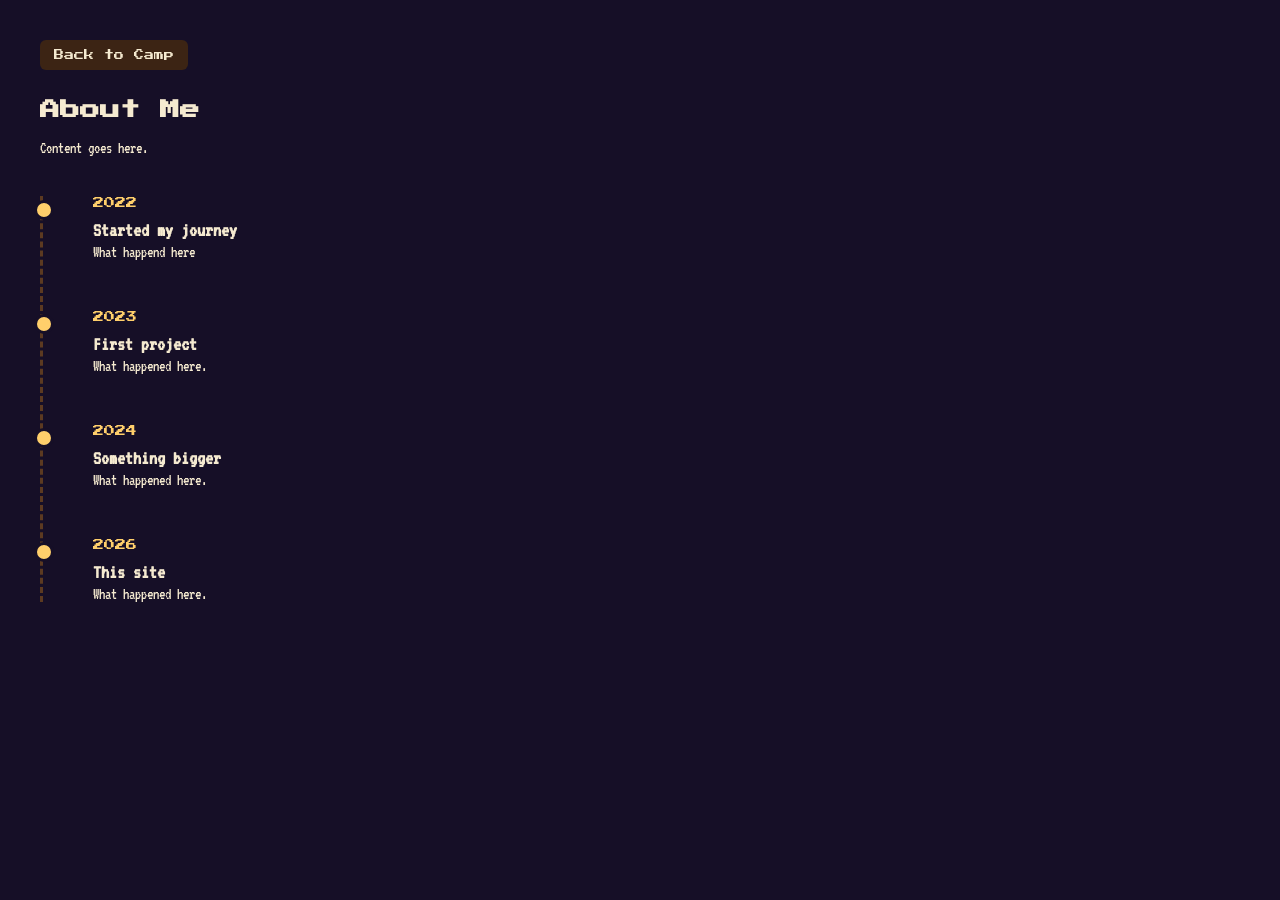
==== about.html @ 57d64c38 "Add About page and map node navigation Introduces a new `about.html` page with timeline content and " ====
<!DOCTYPE html>
<html lang="en">
<head>
    <meta charset="UTF-8">
    <meta name="viewport" content="width=device-width, initial-scale=1.0">
    <title>About Me - Arnav Seth</title>
    <link rel="preconnect" href="https://fonts.googleapis.com">
  <link rel="preconnect" href="https://fonts.gstatic.com" crossorigin>
  <link href="https://fonts.googleapis.com/css2?family=Press+Start+2P&family=VT323&display=swap" rel="stylesheet">
  <link rel="stylesheet" href="style.css">
</head>

<body>
<main class="page">
  <a href="camp.html" class="back-link">Back to Camp</a>
  <h1>About Me</h1>
  <p> Content goes here.</p>

  <div class="timeline">
    <div class="timeline-item">
      <span class="timeline-year">2022</span>
      <h3>Started my journey</h3>
      <p> What happend here</p>
    </div>
    <div class="timeline-item">
        <span class="timeline-year">2023</span>
        <h3>First project</h3>
        <p>What happened here.</p>
      </div>
      <div class="timeline-item">
        <span class="timeline-year">2024</span>
        <h3>Something bigger</h3>
        <p>What happened here.</p>
      </div>
      <div class="timeline-item">
        <span class="timeline-year">2026</span>
        <h3>This site</h3>
        <p>What happened here.</p>
      </div>
  </div>
</main>

<script src="about.js" defer></script>
</body>
</html>
---- style.css ----
* {
  margin: 0;
  padding: 0;
  box-sizing: border-box;
}

html, body {
  overflow-x: hidden;
}

#home {
  position: relative;
  width: 100%;
  height: 100vh;
  overflow: hidden;
  transition: opacity 0.6s ease;
}

#home img {
  width: 100%;
  height: 100%;
  object-fit: cover;
  display: block;
  transition: transform 1s ease, filter 1s ease;
}

#home.leaving {
  opacity: 0;
}

#home.leaving img {
  transform: scale(1.15);
  filter: brightness(1.4);
}

#explore-btn {
  position: absolute;
  top: 39%;
  left: 50%;
  width: 60%;
  height: 60px;
  transform: translate(-50%, -50%);
  background: transparent;
  border: none;
  cursor: pointer;
}


#map {
  position: fixed;
  inset: 0;
  background-color: #160f27;
  opacity: 0;
  transition: opacity 0.8s ease 0.2s;
}

#map.show {
  opacity: 1;
}

.hidden {
  display: none;
}

.map-stage {
  position: relative;
  width: 100%;
  height: 100%;
}

.node {
  position: absolute;
  transform: translate(-50%, -50%);
  background: none;
  border: none;
  cursor: pointer;
  display: flex;
  flex-direction: column;
  align-items: center;
  gap: 6px;
}

.node .badge {
  width: 60px;
  height: 60px;
  display: flex;
  align-items: center;
  justify-content: center;
  font-size: 26px;
  background: #5c3a21;
  border: 3px solid #3c2414;
  border-radius: 8px;
  animation: bob 3.4s ease-in-out infinite;
  transition: transform 0.25s ease, box-shadow 0.25s ease;
}

@keyframes bob {
  0%, 100% {transform: translateY(0);}
  50% {transform: translateY(-6px);}
}
.node .label {
  font-family: 'Press Start 2P', monospace;
  font-size: 9px;
  color: #f5ead0;
  background: #160f27dd;
  padding: 4px 7px;
  border-radius: 4px;
}

.node:hover .badge {
  transform: translateY(-6px) scale(1.1);
  box-shadow: 0 0 0 2px #ffcf6b, 0 0 16px 4px rgba(255,207,107,0.5);
}

.node:nth-of-type(even) .badge {
  animation-delay: -1.7s;
}

#back-btn {
  position: absolute;
  top: 16px;
  left: 16px;
  font-family: 'Press Start 2P', monospace;
  font-size: 10px;
  color: #f5ead0;
  background: #3c2414;
  border: none;
  padding: 10px 14px;
  border-radius: 6px;
  cursor: pointer;
}
.path-svg {
  position: absolute;
  inset: 0;
  width: 100%;
  height: 100%;
}

.path-svg path {
  fill: none;
  stroke: #5c3a21;
  stroke-width: 6;
  stroke-dasharray: 14 12;
  stroke-linecap: round;
  opacity: 0.6;
}

.ember-field {
  position: absolute;
  inset: 0;
  pointer-events: none;
  overflow: hidden;
}

.ember {
  position: absolute;
  bottom: -10px;
  width: 4px;
  height: 4px;
  background: #ff7a3c;
  box-shadow: 0 0 6px 2px #ff7a3c;
  border-radius: 1px;
  animation: rise linear infinite;
}

@keyframes rise {
  0%   { transform: translateY(0) translateX(0); opacity: 0; }
  10%  { opacity: 0.9; }
  90%  { opacity: 0.4; }
  100% { transform: translateY(-100vh) translateX(var(--drift, 20px)); opacity: 0; }
}


@media (max-width: 600px) {
  .node .badge {
    width: 48px;
    height: 48px;
    font-size: 20px;
  }

.node .label {
    font-size: 7px;
    padding: 3px 5px;
  }

  #back-btn {
    font-size: 8px;
    padding: 8px 10px;
  }
}

.page {
  min-height: 100vh;
  background-color: #160f27;
  color: #f5ead0;
  padding: 40px;
  font-family: 'VT323', monospace;
}

.page h1 {
  font-family: 'Press Start 2P', monospace;
  font-size: 20px;
  margin-bottom: 20px;
}

.back-link {
  display: inline-block;
  margin-bottom: 30px;
  font-family: 'Press Start 2P', monospace;
  font-size: 10px;
  color: #f5ead0;
  text-decoration: none;
  background: #3c2414;
  padding: 10px 14px;
  border-radius: 6px;
}

.back-link:hover {
  color: #ffcf6b;
}

@keyframes blurIn {
  from {
    opacity: 0;
    filter: blur(12px);
    transform: translateY(10px);
  }
  to {
    opacity: 1;
    filter: blur(0);
    transform: translateY(0);
  }
}

.page {
  animation: blurIn 0.9s ease-out;
}

.timeline {
  position: relative;
  margin-top: 40px;
  padding-left: 30px;
  border-left: 3px dashed #5c3a21;
}

.timeline-item {
  position: relative;
  margin-bottom: 50px;
  padding-left: 20px;
}

.timeline-item::before {
  content: '';
  position: absolute;
  left: -39px;
  top: 4px;
  width: 14px;
  height: 14px;
  background: #ffcf6b;
  border: 3px solid #160f27;
  border-radius: 50%;
}

.timeline-year {
  font-family: 'Press Start 2P', monospace;
  font-size: 11px;
  color: #ffcf6b;
}

.timeline-item h3 {
  margin: 8px 0 4px;
  font-size: 20px;
}

.timeline-item {
  opacity: 0;
  transform: translateY(40px);
  transition: opacity 0.7s ease, transform 0.7s ease;
}

.timeline-item.in-view {
  opacity: 1;
  transform: translateY(0);
}
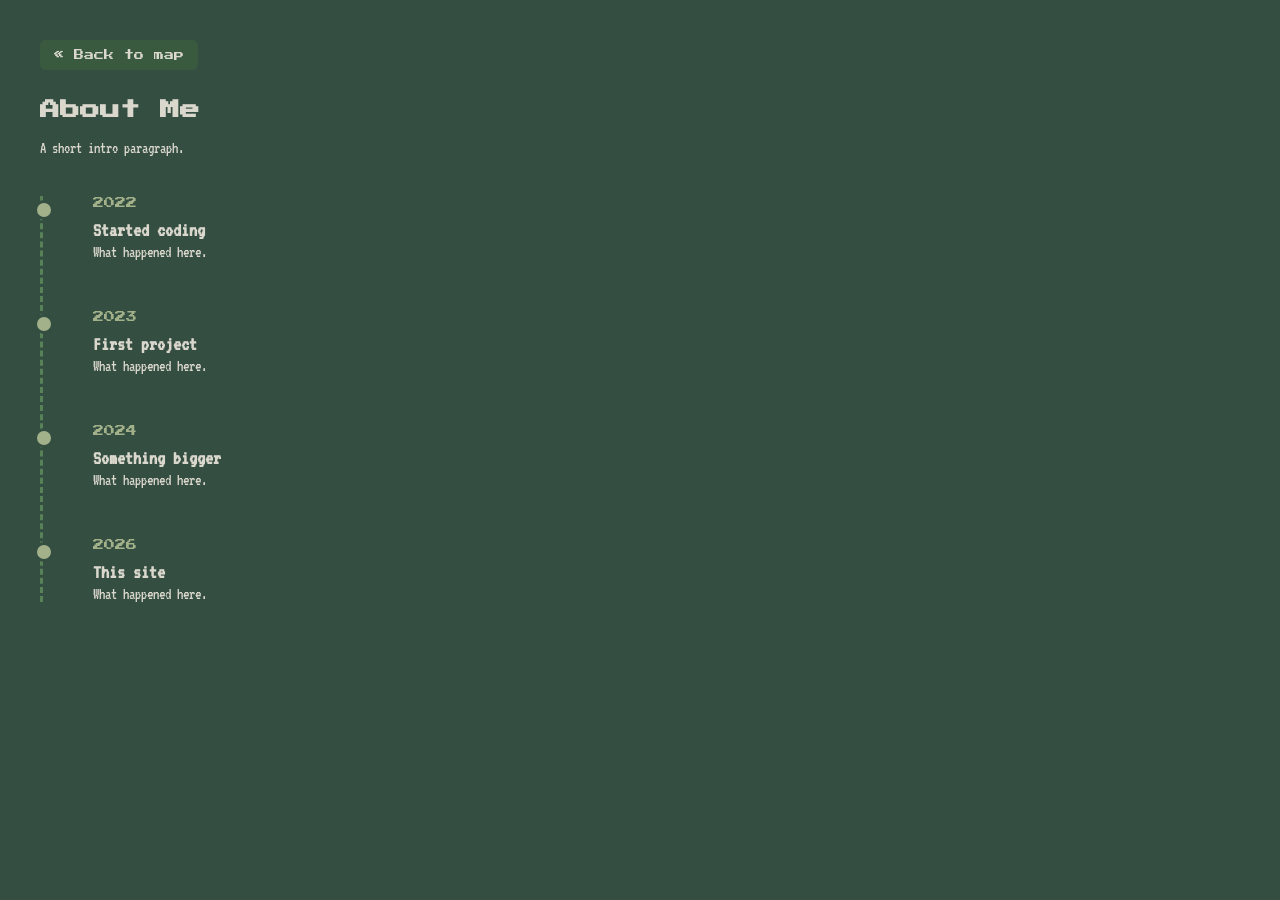
==== commit b8e6b223: "Expand site with new pages and map interactions Revamps the camp landing experience with a new hero " ====
--- a/about.html
+++ b/about.html
@@ -1,28 +1,28 @@
 <!DOCTYPE html>
 <html lang="en">
 <head>
-    <meta charset="UTF-8">
-    <meta name="viewport" content="width=device-width, initial-scale=1.0">
-    <title>About Me - Arnav Seth</title>
-    <link rel="preconnect" href="https://fonts.googleapis.com">
+  <meta charset="UTF-8">
+  <meta name="viewport" content="width=device-width, initial-scale=1.0">
+  <title>About Me — Arnav Seth</title>
+  <link rel="preconnect" href="https://fonts.googleapis.com">
   <link rel="preconnect" href="https://fonts.gstatic.com" crossorigin>
   <link href="https://fonts.googleapis.com/css2?family=Press+Start+2P&family=VT323&display=swap" rel="stylesheet">
   <link rel="stylesheet" href="style.css">
 </head>
 
 <body>
-<main class="page">
-  <a href="camp.html" class="back-link">Back to Camp</a>
-  <h1>About Me</h1>
-  <p> Content goes here.</p>
+  <main class="page">
+    <a href="camp.html" class="back-link">« Back to map</a>
+    <h1>About Me</h1>
+    <p>A short intro paragraph.</p>
 
-  <div class="timeline">
-    <div class="timeline-item">
-      <span class="timeline-year">2022</span>
-      <h3>Started my journey</h3>
-      <p> What happend here</p>
-    </div>
-    <div class="timeline-item">
+    <div class="timeline">
+      <div class="timeline-item">
+        <span class="timeline-year">2022</span>
+        <h3>Started coding</h3>
+        <p>What happened here.</p>
+      </div>
+      <div class="timeline-item">
         <span class="timeline-year">2023</span>
         <h3>First project</h3>
         <p>What happened here.</p>
@@ -37,9 +37,9 @@
         <h3>This site</h3>
         <p>What happened here.</p>
       </div>
-  </div>
-</main>
+    </div>
+  </main>
 
-<script src="about.js" defer></script>
+  <script src="about.js" defer></script>
 </body>
 </html>
--- a/style.css
+++ b/style.css
@@ -8,59 +8,180 @@
   overflow-x: hidden;
 }
 
+:root {
+  --forest-dark: #344e41;
+  --forest-mid: #3a5a40;
+  --wood: #588157;
+  --wood-dark: #3a5a40;
+  --gold: #a3b18a;
+  --cream: #dad7cd;
+}
+
+/* ---------- HOMEPAGE ---------- */
 #home {
   position: relative;
   width: 100%;
   height: 100vh;
   overflow: hidden;
+  display: flex;
+  align-items: center;
+  justify-content: center;
+  background-color: var(--forest-dark);
+
   transition: opacity 0.6s ease;
 }
 
-#home img {
-  width: 100%;
-  height: 100%;
-  object-fit: cover;
-  display: block;
-  transition: transform 1s ease, filter 1s ease;
-}
-
-#home.leaving {
-  opacity: 0;
-}
-
-#home.leaving img {
-  transform: scale(1.15);
-  filter: brightness(1.4);
+#home.leaving { opacity: 0; }
+
+.hero {
+  position: relative;
+  z-index: 2;
+  text-align: center;
+  display: flex;
+  flex-direction: column;
+  align-items: center;
+  gap: 20px;
+  padding: 20px;
+}
+
+.hero-name {
+  font-family: 'Press Start 2P', monospace;
+  font-size: clamp(26px, 6vw, 56px);
+  color: var(--cream);
+  text-shadow: 0 0 18px rgba(232, 184, 75, 0.35);
+  opacity: 0;
+  animation: fadeUp 0.9s ease-out 0.2s forwards, glowPulse 4s ease-in-out 1.2s infinite;
+}
+
+@keyframes glowPulse {
+  0%, 100% { text-shadow: 0 0 18px rgba(232, 184, 75, 0.35); }
+  50%      { text-shadow: 0 0 28px rgba(232, 184, 75, 0.6); }
+}
+
+.hero-tagline {
+  font-family: 'VT323', monospace;
+  font-size: clamp(20px, 3vw, 28px);
+  color: var(--gold);
+  min-height: 1.4em;
+  opacity: 0;
+  animation: fadeUp 0.9s ease-out 0.5s forwards;
+}
+
+.cursor {
+  display: inline-block;
+  animation: blink 0.9s step-end infinite;
+}
+
+@keyframes fadeUp {
+  from { opacity: 0; transform: translateY(20px); }
+  to   { opacity: 1; transform: translateY(0); }
+}
+
+@keyframes blink {
+  0%, 100% { opacity: 1; }
+  50%      { opacity: 0; }
+}
+
+.social-icons {
+  display: flex;
+  gap: 22px;
+  font-size: 26px;
+  opacity: 0;
+  animation: fadeUp 0.9s ease-out 0.8s forwards;
+}
+
+.social-icons a {
+  color: var(--cream);
+  transition: color 0.25s ease, transform 0.25s ease;
+}
+
+.social-icons a:hover {
+  color: var(--gold);
+  transform: translateY(-4px);
 }
 
 #explore-btn {
-  position: absolute;
-  top: 39%;
-  left: 50%;
-  width: 60%;
-  height: 60px;
-  transform: translate(-50%, -50%);
-  background: transparent;
-  border: none;
-  cursor: pointer;
+  font-family: 'Press Start 2P', monospace;
+  font-size: 13px;
+  color: var(--cream);
+  background-color: var(--wood);
+  border: 3px solid var(--wood-dark);
+  padding: 16px 26px;
+  border-radius: 8px;
+  cursor: pointer;
+  box-shadow: 0 5px 0 0 #0006;
+  opacity: 0;
+  animation: fadeUp 0.9s ease-out 1.1s forwards;
+  transition: transform 0.2s ease, box-shadow 0.2s ease;
+}
+
+#explore-btn:hover {
+  transform: translateY(-3px);
+  box-shadow: 0 8px 0 0 #0006, 0 0 18px 4px rgba(232, 184, 75, 0.5);
+}
+
+#explore-btn:active {
+  transform: translateY(2px);
+  box-shadow: 0 2px 0 0 #0006;
+}
+
+.leaf-field {
+  position: absolute;
+  inset: 0;
+  pointer-events: none;
+  overflow: hidden;
+  z-index: 1;
+}
+
+.leaf {
+  position: absolute;
+  top: -20px;
+  font-size: 18px;
+  animation: fall linear infinite;
+}
+
+@keyframes fall {
+  0%   { transform: translateY(0) translateX(0) rotate(0deg); opacity: 0; }
+  10%  { opacity: 0.85; }
+  100% { transform: translateY(110vh) translateX(var(--drift, 40px)) rotate(360deg); opacity: 0.5; }
 }
 
 
 #map {
   position: fixed;
   inset: 0;
-  background-color: #160f27;
+  background:
+    radial-gradient(ellipse at 50% 40%, var(--forest-mid) 0%, var(--forest-dark) 75%),
+    repeating-linear-gradient(45deg, rgba(255,255,255,0.03) 0px, rgba(255,255,255,0.03) 2px, transparent 2px, transparent 4px);
   opacity: 0;
   transition: opacity 0.8s ease 0.2s;
 }
 
-#map.show {
-  opacity: 1;
-}
-
-.hidden {
-  display: none;
-}
+#map::after {
+  content: '';
+  position: absolute;
+  inset: 0;
+  box-shadow: inset 0 0 160px 5cqw rgba(0, 0, 0, 0.5);
+  pointer-events: none;
+}
+
+#map.show { opacity: 1; }
+
+.hidden { display: none; }
+
+.map-heading {
+  position: absolute;
+  top: 24px;
+  left: 50%;
+  transform: translateX(-50%);
+  font-family: 'Press Start 2P', monospace;
+  font-size: clamp(12px, 2vw, 18px);
+  color: var(--gold);
+  opacity: 0;
+  transition: opacity 0.6s ease 0.3s;
+}
+
+#map.show .map-heading { opacity: 1; }
 
 .map-stage {
   position: relative;
@@ -70,7 +191,7 @@
 
 .node {
   position: absolute;
-  transform: translate(-50%, -50%);
+  transform: translate(-50%, -50%) scale(0.7) translateY(20px);
   background: none;
   border: none;
   cursor: pointer;
@@ -78,7 +199,22 @@
   flex-direction: column;
   align-items: center;
   gap: 6px;
-}
+  opacity: 0;
+  transition: opacity 0.5s ease, transform 0.5s ease;
+}
+
+#map.show .node {
+  opacity: 1;
+  transform: translate(-50%, -50%) scale(1) translateY(0);
+}
+
+#map.show .node:nth-of-type(1) { transition-delay: 0.15s; }
+#map.show .node:nth-of-type(2) { transition-delay: 0.25s; }
+#map.show .node:nth-of-type(3) { transition-delay: 0.35s; }
+#map.show .node:nth-of-type(4) { transition-delay: 0.45s; }
+#map.show .node:nth-of-type(5) { transition-delay: 0.55s; }
+#map.show .node:nth-of-type(6) { transition-delay: 0.65s; }
+#map.show .node:nth-of-type(7) { transition-delay: 0.75s; }
 
 .node .badge {
   width: 60px;
@@ -87,29 +223,30 @@
   align-items: center;
   justify-content: center;
   font-size: 26px;
-  background: #5c3a21;
-  border: 3px solid #3c2414;
+  background-color: var(--wood);
+  border: 3px solid var(--wood-dark);
   border-radius: 8px;
   animation: bob 3.4s ease-in-out infinite;
   transition: transform 0.25s ease, box-shadow 0.25s ease;
 }
 
 @keyframes bob {
-  0%, 100% {transform: translateY(0);}
-  50% {transform: translateY(-6px);}
-}
+  0%, 100% { transform: translateY(0); }
+  50%      { transform: translateY(-6px); }
+}
+
 .node .label {
   font-family: 'Press Start 2P', monospace;
   font-size: 9px;
-  color: #f5ead0;
-  background: #160f27dd;
+  color: var(--cream);
+  background: #344e41dd;
   padding: 4px 7px;
   border-radius: 4px;
 }
 
 .node:hover .badge {
   transform: translateY(-6px) scale(1.1);
-  box-shadow: 0 0 0 2px #ffcf6b, 0 0 16px 4px rgba(255,207,107,0.5);
+  box-shadow: 0 0 0 2px var(--gold), 0 0 16px 4px rgba(232, 184, 75, 0.5);
 }
 
 .node:nth-of-type(even) .badge {
@@ -120,15 +257,17 @@
   position: absolute;
   top: 16px;
   left: 16px;
+  z-index: 5;
   font-family: 'Press Start 2P', monospace;
   font-size: 10px;
-  color: #f5ead0;
-  background: #3c2414;
+  color: var(--cream);
+  background: var(--wood-dark);
   border: none;
   padding: 10px 14px;
   border-radius: 6px;
   cursor: pointer;
 }
+
 .path-svg {
   position: absolute;
   inset: 0;
@@ -136,65 +275,47 @@
   height: 100%;
 }
 
-.path-svg path {
+.trail-edge {
   fill: none;
-  stroke: #5c3a21;
-  stroke-width: 6;
-  stroke-dasharray: 14 12;
+  stroke: var(--forest-dark);
+  stroke-width: 14;
   stroke-linecap: round;
+  opacity: 0.5;
+}
+
+.trail-core {
+  fill: none;
+  stroke: var(--gold);
+  stroke-width: 4;
+  stroke-linecap: round;
+  stroke-dasharray: 10 14;
   opacity: 0.6;
-}
-
-.ember-field {
-  position: absolute;
-  inset: 0;
-  pointer-events: none;
-  overflow: hidden;
-}
-
-.ember {
-  position: absolute;
-  bottom: -10px;
-  width: 4px;
-  height: 4px;
-  background: #ff7a3c;
-  box-shadow: 0 0 6px 2px #ff7a3c;
-  border-radius: 1px;
-  animation: rise linear infinite;
-}
-
-@keyframes rise {
-  0%   { transform: translateY(0) translateX(0); opacity: 0; }
-  10%  { opacity: 0.9; }
-  90%  { opacity: 0.4; }
-  100% { transform: translateY(-100vh) translateX(var(--drift, 20px)); opacity: 0; }
-}
-
+  animation: dashFlow 25s linear infinite;
+}
+
+@keyframes dashFlow {
+  to { stroke-dashoffset: -1000; }
+}
 
 @media (max-width: 600px) {
-  .node .badge {
-    width: 48px;
-    height: 48px;
-    font-size: 20px;
-  }
-
-.node .label {
-    font-size: 7px;
-    padding: 3px 5px;
-  }
-
-  #back-btn {
-    font-size: 8px;
-    padding: 8px 10px;
-  }
-}
-
+  .node .badge { width: 48px; height: 48px; font-size: 20px; }
+  .node .label { font-size: 7px; padding: 3px 5px; }
+  #back-btn { font-size: 8px; padding: 8px 10px; }
+}
+
+/* ---------- INNER PAGES ---------- */
 .page {
   min-height: 100vh;
-  background-color: #160f27;
-  color: #f5ead0;
+  background-color: var(--forest-dark);
+  color: var(--cream);
   padding: 40px;
   font-family: 'VT323', monospace;
+  animation: blurIn 0.9s ease-out;
+}
+
+@keyframes blurIn {
+  from { opacity: 0; filter: blur(12px); transform: translateY(10px); }
+  to   { opacity: 1; filter: blur(0);    transform: translateY(0); }
 }
 
 .page h1 {
@@ -208,45 +329,34 @@
   margin-bottom: 30px;
   font-family: 'Press Start 2P', monospace;
   font-size: 10px;
-  color: #f5ead0;
+  color: var(--cream);
   text-decoration: none;
-  background: #3c2414;
+  background: var(--wood-dark);
   padding: 10px 14px;
   border-radius: 6px;
 }
 
-.back-link:hover {
-  color: #ffcf6b;
-}
-
-@keyframes blurIn {
-  from {
-    opacity: 0;
-    filter: blur(12px);
-    transform: translateY(10px);
-  }
-  to {
-    opacity: 1;
-    filter: blur(0);
-    transform: translateY(0);
-  }
-}
-
-.page {
-  animation: blurIn 0.9s ease-out;
-}
+.back-link:hover { color: var(--gold); }
 
 .timeline {
   position: relative;
   margin-top: 40px;
   padding-left: 30px;
-  border-left: 3px dashed #5c3a21;
+  border-left: 3px dashed var(--wood);
 }
 
 .timeline-item {
   position: relative;
   margin-bottom: 50px;
   padding-left: 20px;
+  opacity: 0;
+  transform: translateY(40px);
+  transition: opacity 0.7s ease, transform 0.7s ease;
+}
+
+.timeline-item.in-view {
+  opacity: 1;
+  transform: translateY(0);
 }
 
 .timeline-item::before {
@@ -256,15 +366,15 @@
   top: 4px;
   width: 14px;
   height: 14px;
-  background: #ffcf6b;
-  border: 3px solid #160f27;
+  background: var(--gold);
+  border: 3px solid var(--forest-dark);
   border-radius: 50%;
 }
 
 .timeline-year {
   font-family: 'Press Start 2P', monospace;
   font-size: 11px;
-  color: #ffcf6b;
+  color: var(--gold);
 }
 
 .timeline-item h3 {
@@ -272,13 +382,309 @@
   font-size: 20px;
 }
 
-.timeline-item {
-  opacity: 0;
-  transform: translateY(40px);
-  transition: opacity 0.7s ease, transform 0.7s ease;
-}
-
-.timeline-item.in-view {
+#easter-trigger {
+  position:fixed;
+  bottom: 14px;
+  right: 14px;
+  z-index: 10;
+  background:none;
+  border: none;
+  font-size: 16px;
+  opacity: 0.25;
+  cursor: pointer;
+  transition: opacity 0.3s ease, transform 0.3s ease;
+  animation: sway 4s ease-in-out infinite;
+}
+
+#easter-trigger:hover {
+  opacity: 0.9;
+  transform: scale(1.3) rotate(0deg);
+}
+
+@keyframes sway {
+  0%, 100% {transform:rotate(-8deg);}
+  50%      {transform:rotate(8deg);}
+}
+
+#game-modal {
+  position: fixed;
+  inset: 0;
+  z-index: 20;
+  background: rgba(15, 26, 16, 0.9);
+  align-items: center;
+  justify-content: center;
+}
+
+#game-modal:not(.hidden) {
+  display: flex;
+}
+
+.game-box {
+  position: relative;
+  background: var(--forest-dark);
+  border: 3px solid var(--wood);
+  border-radius: 10px;
+  padding: 30px;
+  width: min(90vw, 420px);
+  text-align: center;
+  font-family: 'VT323', monospace;
+  color: var(--cream);
+}
+
+.game-box h2 {
+  font-family: 'Press Start 2P', monospace;
+  font-size: 16px;
+  margin-bottom: 12px;
+  color: var(--gold);
+}
+
+#game-close {
+  position: absolute;
+  top: 10px;
+  right: 14px;
+  background: none;
+  border:none;
+  color: var(--cream);
+  font-size: 22px;
+  cursor: pointer;
+}
+
+#game-arena {
+  position: relative;
+  width: 100%;
+  height: 260px;
+  background: var(--forest-dark);
+  border: 2px dashed var(--wood);
+  border-radius: 6px;
+  margin: 16px 0;
+  overflow: hidden;
+}
+
+#game-score, #game-timer {
+  position: absolute;
+  top: 6px;
+  font-family: 'Press Start 2P', monospace;
+  font-size: 9px;
+  color: var(--gold);
+  z-index: 2;
+}
+
+#game-score { left: 8px; }
+#game-timer { right: 8px; }
+
+.firefly {
+  position: absolute;
+  width: 26px;
+  height: 26px;
+  font-size: 20px;
+  background: none;
+  border: none;
+  cursor: pointer;
+  animation: flicker 1s ease-in-out infinite;
+}
+
+@keyframes flicker {
+  0%, 100% { opacity: 1 }
+  50%      { opacity: 0.5 }
+}
+
+#game-start {
+  font-family: 'Press Start 2P', monospace;
+  font-size: 11px;
+  color: var(--cream);
+  background: var(--wood);
+  border: 3px solid var(--wood-dark);
+  padding: 10px 18px;
+  border-radius: 8px;
+  cursor: pointer;
+}
+
+
+.deco-tree {
+  position: absolute;
+  transform: translate(-50%, -50%);
+  font-size: clamp(28px, 4vw, 44px);
+  filter: drop-shadow(0 4px 4px rgba(0,0,0,0.5));
+  opacity: 0.85;
+  pointer-events: none;
+  user-select: none;
+}
+
+.deco-tree.small {
+  font-size: clamp(16px, 2vw, 22px);
+  opacity: 0.6;
+}
+
+.contact-form {
+  display: flex;
+  flex-direction: column;
+  gap: 8px;
+  max-width: 500px;
+  margin-top: 30px;
+}
+
+.contact-form label {
+  font-family: 'Press Start 2P', monospace;
+  font-size: 10px;
+  color: var(--gold);
+  margin-top: 12px;
+}
+
+.contact-form input,
+.contact-form textarea {
+  font-family: 'VT323', monospace;
+  font-size: 18px;
+  background: var(--forest-dark);
+  border: 2px solid var(--wood);
+  color: var(--cream);
+  padding: 10px;
+  border-radius: 6px;
+  resize: vertical;
+}
+
+.contact-form input:focus,
+.contact-form textarea:focus {
+  outline: none;
+  border-color: var(--gold);
+}
+
+#submit-btn {
+  margin-top: 18px;
+  font-family: 'Press Start 2P', monospace;
+  font-size: 12px;
+  color: var(--cream);
+  background: var(--wood);
+  border: 3px solid var(--wood-dark);
+  padding: 12px 20px;
+  border-radius: 8px;
+  cursor: pointer;
+  transition: transform 0.2s ease;
+}
+
+#submit-btn:hover {
+  transform: translateY(-2px);
+}
+
+#submit-btn:disabled {
+  opacity: 0.6;
+  cursor: not-allowed;
+  transform: none;
+}
+
+#form-status {
+  margin-top: 12px;
+  font-size: 16px;
+}
+
+#form-status.success { color: var(--gold); }
+#form-status.error   { color: #e07a5f; }
+
+
+
+.download-btn {
+  display: inline-block;
+  margin: 20px 0 30px;
+  font-family: 'Press Start 2P', monospace;
+  font-size: 12px;
+  color: var(--cream);
+  background: var(--wood);
+  border: 3px solid var(--wood-dark);
+  padding: 12px 20px;
+  border-radius: 8px;
+  text-decoration: none;
+  transition: transform 0.2s ease;
+}
+
+.download-btn:hover {
+  transform: translateY(-3px);
+}
+
+.resume-section {
+  margin: 40px;
+}
+
+.resume-section h2 {
+  font-family: 'Press Start 2P', monospace;
+  font-size: 15px;
+  color: var(--gold);
+  margin-bottom: 16px;
+}
+
+.resume-item{
+  background: var(--forest-mid);
+  border: 2px solid var(--wood);
+  border-radius: 8px;
+  padding: 16px 20px;
+  margin-bottom: 16px;
+  opacity: 0;
+  transform: translateY(30px);
+  transition: opacity 0.6s ease, transform 0.6s ease;
+}
+
+.resume-item.in-view {
   opacity: 1;
   transform: translateY(0);
+}
+
+.resume-item-head {
+    display: flex;
+  justify-content: space-between;
+  align-items: baseline;
+  flex-wrap: wrap;
+  gap: 6px;
+}
+
+.resume-item-head h3 {
+  font-size: 20px;
+}
+
+.resume-date {
+  font-size: 15px;
+  color:var(--gold);
+}
+
+.service-item {
+  background: var(--forest-mid);
+  border: 2px solid var(--wood);
+  border-radius: 10px;
+  padding: 24px;
+  margin-top: 24px;
+  max-width: 500px;
+  opacity: 0;
+  transform: translateY(30px);
+  transition: opacity 0.6s ease, transform 0.6s ease;
+}
+
+.service-item.in-view {
+  opacity: 1;
+  transform: translateY(0);
+}
+
+.service-icon {
+  font-size: 32px;
+}
+
+.service-item h2 {
+  font-family: 'Press Start 2P', monospace;
+  font-size: 15px;
+  color: var(--gold);
+  margin: 10px 0;
+}
+
+.quote-btn {
+  display: inline-block;
+  margin-top: 14px;
+  font-family: 'Press Start 2P', monospace;
+  font-size: 11px;
+  color: var(--cream);
+  background: var(--wood);
+  border: 3px solid var(--wood-dark);
+  padding: 10px 16px;
+  border-radius: 8px;
+  text-decoration: none;
+  transition: transform 0.2s ease;
+}
+
+.quote-btn:hover {
+  transform: translateY(-2px);
 }
